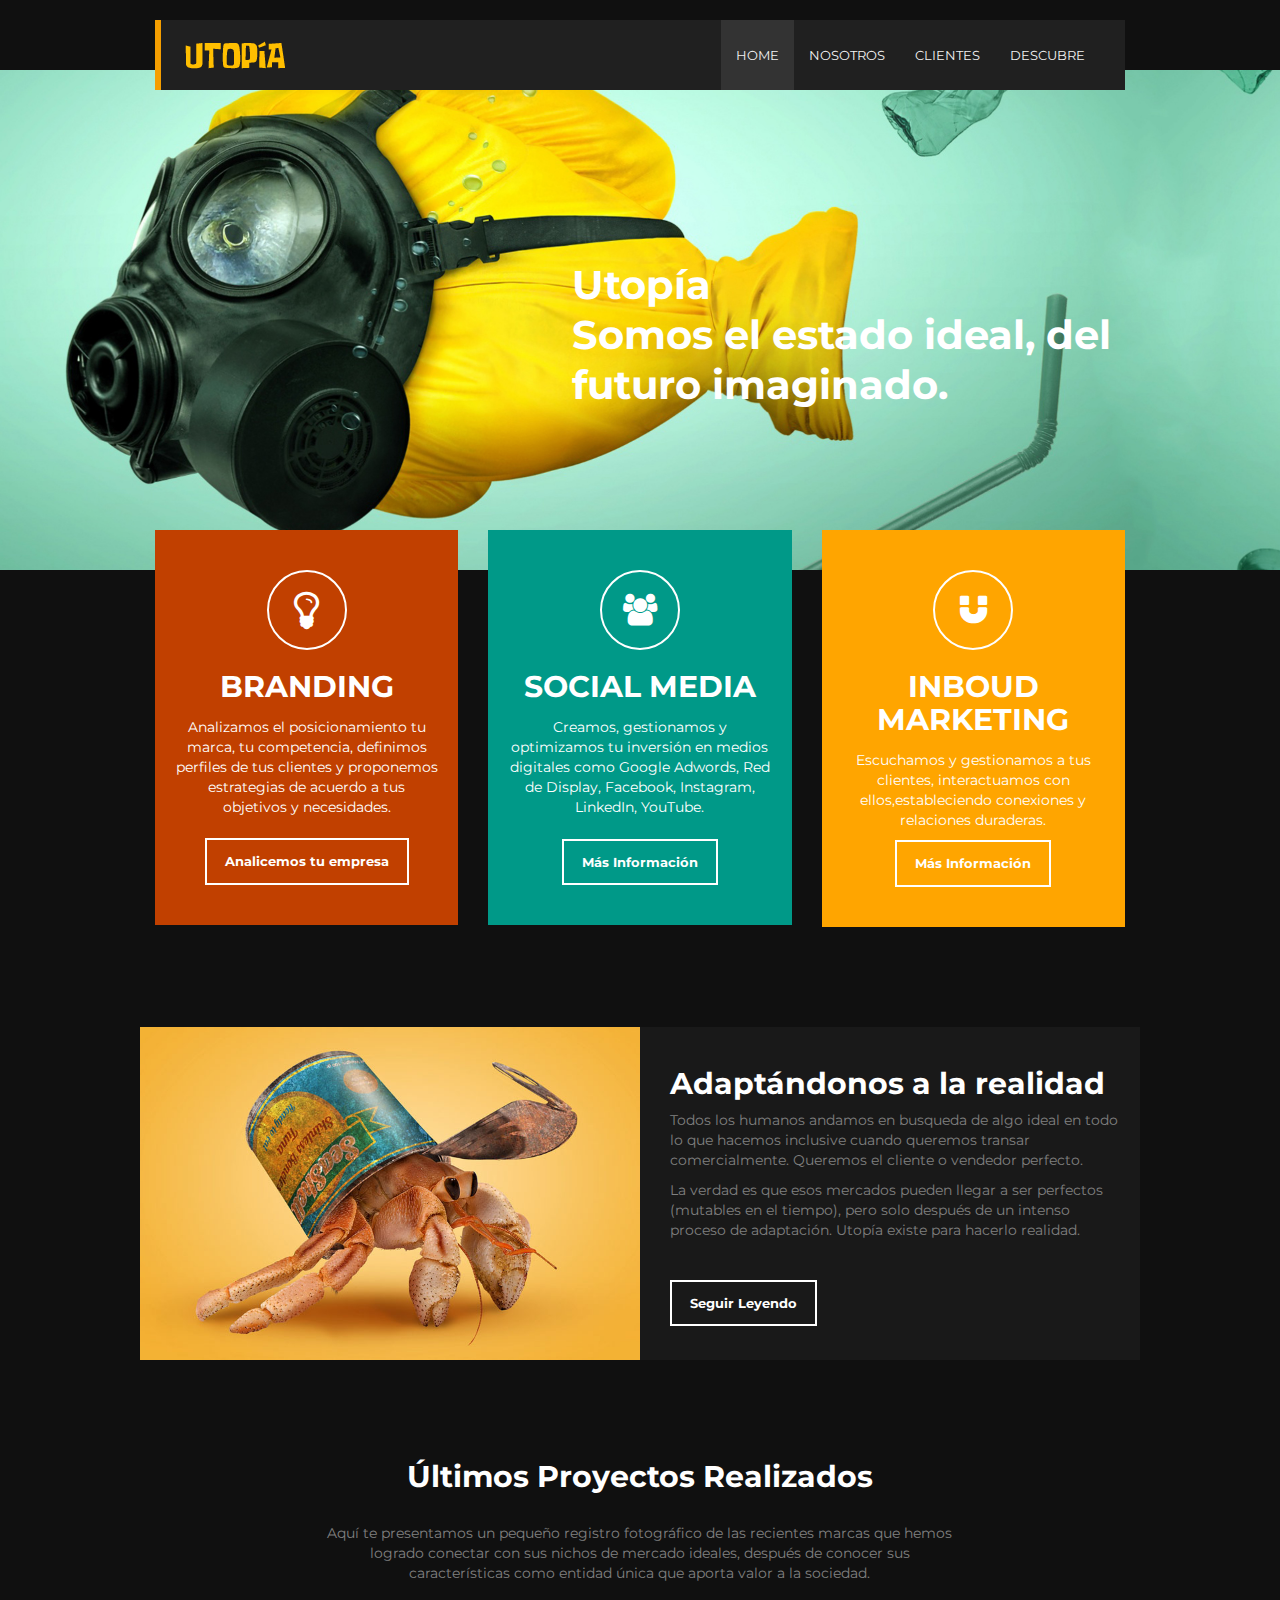
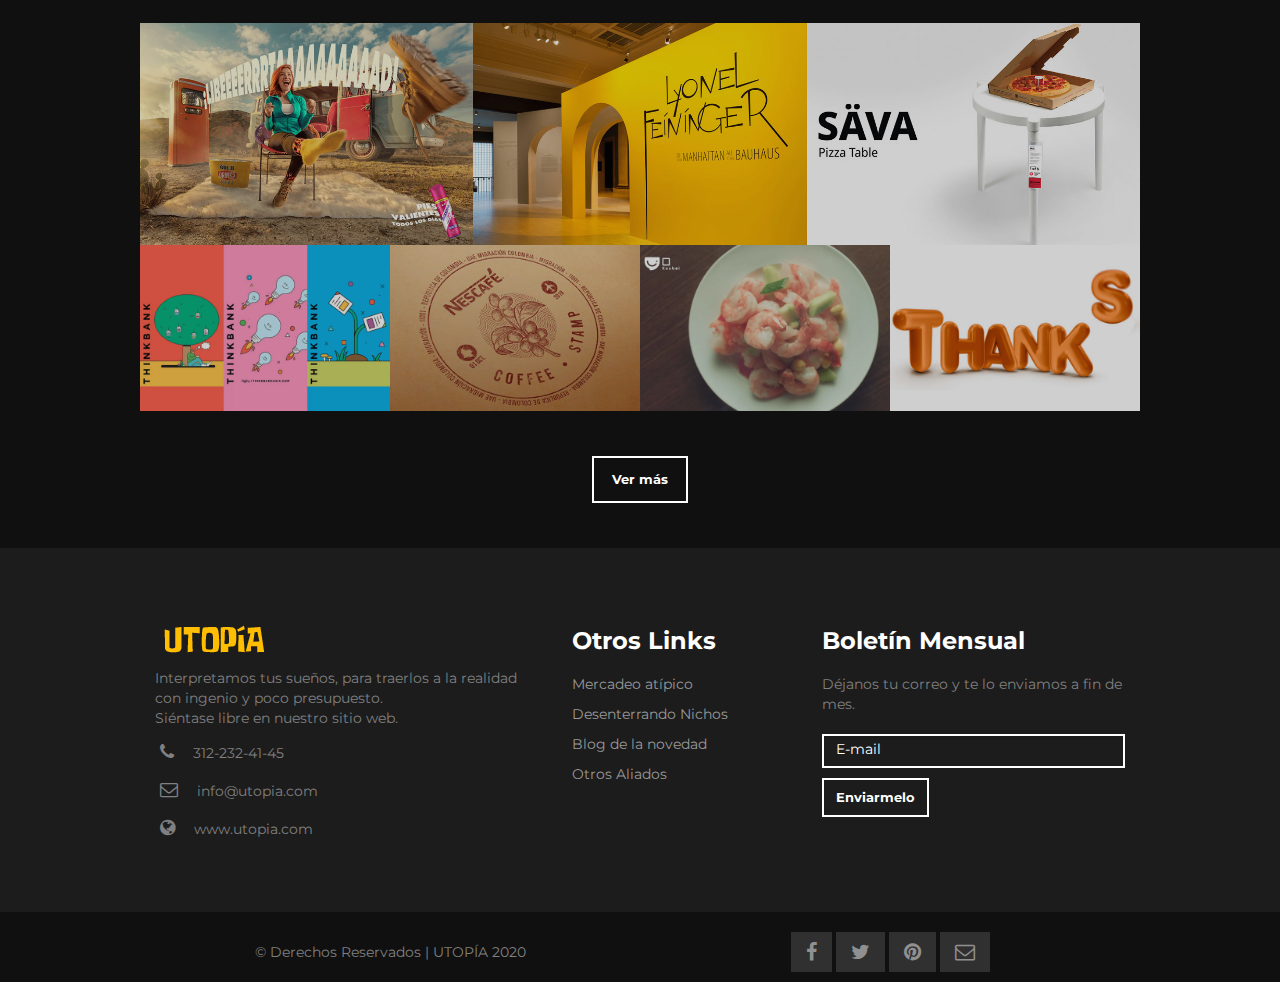
==== index.html @ d304d941 "avances js" ====
<!DOCTYPE html>
<html lang="en">

<head>
    <title>Utopía - Home</title>
    <meta charset="utf-8">
    <meta http-equiv="X-UA-Compatible" content="IE=Edge">
    <meta name="viewport" content="width=device-width, initial-scale=1">
    <link rel="icon" type="image/vnd.microsoft.icon" href="images/icon.ico">

    <!-- archivos enlazados de css -->
    <link rel="stylesheet" href="css/bootstrap.min.css">
    <link rel="stylesheet" href="css/font-awesome.min.css">
    <link rel="stylesheet" href="css/lightbox.css">
    <link rel="stylesheet" href="css/tema/default/default.css">
    <link rel="stylesheet" href="css/estilos.css">

    <!-- google fonts en la web -->
    <link href='http://fonts.googleapis.com/css?family=Montserrat:400,700' rel='stylesheet' type='text/css'>
</head>

<body>

    <!-- menu navegacion -->
    <div class="container">
        <div class="navbar navbar-default navbar-static-top" role="navigation">
            <div class="navbar-header">
                <button class="navbar-toggle" data-toggle="collapse" data-target=".navbar-collapse">
                    <span class="icon icon-bar"></span>
                    <span class="icon icon-bar"></span>
                    <span class="icon icon-bar"></span>
			    </button>
                <a href="index.html" class="navbar-brand"><img src="images/logo.png" class="img-responsive" alt="logo"></a>
            </div>
            <div class="collapse navbar-collapse">
                <ul class="nav navbar-nav navbar-right">
                    <li><a href="index.html" class="active">HOME</a></li>
                    <li><a href="Nosotros.html">NOSOTROS</a></li>
                    <li><a href="Clientes.html">CLIENTES</a></li>
                    <li><a href="Descubre.html">DESCUBRE</a></li>
                </ul>
            </div>
        </div>
    </div>

    <!-- home Bienvenido -->
    <div id="home">
        <div class="container">
            <div class="row">
                <div class="col-md-5 col-sm-3"></div>
                <div class="col-md-7 col-sm-9">
                    <h3>Utopía</h3>
                    <h1>Somos el estado ideal, del</h1>
                    <h1>futuro imaginado.</h1>
                </div>
            </div>
        </div>
    </div>

    <!-- Sección Oferta -->
    <div class="divider">
        <div class="container">
            <div class="row">
                <div class="col-md-4 col-sm-6">
                    <div class="divider-wrapper divider-one">
                        <i class="fa fa-lightbulb-o" style="font-size: 44px;"></i>
                        <h2>BRANDING</h2>
                        <p>Analizamos el posicionamiento tu marca, tu competencia, definimos perfiles de tus clientes y proponemos estrategias de acuerdo a tus objetivos y necesidades.</p>
                        <a href="DiagosticoEmpresa.html" class="btn btn-default" style="margin-top: 0.85em;">Analicemos tu empresa</a>
                    </div>
                </div>
                <!--Cuestionario y API en Descubre-->
                <div class="col-md-4 col-sm-6">
                    <div class="divider-wrapper divider-two">
                        <i class="fa fa-users"></i>
                        <h2>SOCIAL MEDIA</h2>
                        <p>Creamos, gestionamos y optimizamos tu inversión en medios digitales como Google Adwords, Red de Display, Facebook, Instagram, LinkedIn, YouTube.</p>
                        <a href="Clientes.html" class="btn btn-default" style="margin-top: 0.9em;">Más Información</a>
                    </div>
                </div>
                <div class="col-md-4 col-sm-12">
                    <div class="divider-wrapper divider-three">
                        <i class="fa fa-magnet"></i>
                        <h2>INBOUD MARKETING</h2>
                        <p>Escuchamos y gestionamos a tus clientes, interactuamos con ellos,estableciendo conexiones y relaciones duraderas.</p>
                        <a href="Clientes.html" class="btn btn-default">Más Información</a>
                    </div>
                </div>
            </div>
        </div>
    </div>

    <!-- seccion nosotros -->
    <div id="nosotros">
        <div class="container">
            <div class="row">
                <div class="col-md-6 col-sm-12">
                    <img src="images/nosotros-img.jpg" class="img-responsive" alt="nosotros img">
                </div>
                <div class="col-md-6 col-sm-12 nosotros-des">
                    <h2>Adaptándonos a la realidad</h2>
                    <p>Todos los humanos andamos en busqueda de algo ideal en todo lo que hacemos inclusive cuando queremos transar comercialmente. Queremos el cliente o vendedor perfecto. </p>
                    <p>La verdad es que esos mercados pueden llegar a ser perfectos (mutables en el tiempo), pero solo después de un intenso proceso de adaptación. Utopía existe para hacerlo realidad.</p>
                    <a href="Nosotros.html" class="btn btn-default">Seguir Leyendo</a>
                </div>
            </div>
        </div>
    </div>

    <!-- seccion portafolio -->
    <div id="portafolio">
        <div class="container">
            <div class="row">
                <div class="col-md-offset-2 col-md-8 col-sm-12">
                    <h2>Últimos Proyectos Realizados</h2>
                    <p>Aquí te presentamos un pequeño registro fotográfico de las recientes marcas que hemos logrado conectar con sus nichos de mercado ideales, después de conocer sus características como entidad única que aporta valor a la sociedad.
                    </p>
                </div>
            </div>

            <div class="row mt30">
                <div class="col-md-4 col-sm-4 col-xs-6">
                    <a href="images/portafolio-img1.jpg" data-lightbox-galeria="portafolio-galeria"><img src="images/portafolio-img1.jpg" alt="portafolio img"></a>
                </div>
                <div class="col-md-4 col-sm-4 col-xs-6">
                    <a href="images/portafolio-img2.jpg" data-lightbox-galeria="portafolio-galeria"><img src="images/portafolio-img2.jpg" alt="portafolio img"></a>
                </div>
                <div class="col-md-4 col-sm-4 col-xs-6">
                    <a href="images/portafolio-img3.jpg" data-lightbox-galeria="portafolio-galeria"><img src="images/portafolio-img3.jpg" alt="portafolio img"></a>
                </div>
                <div class="col-md-3 col-sm-6 col-xs-6">
                    <a href="images/portafolio-img4.jpg" data-lightbox-galeria="portafolio-galeria"><img src="images/portafolio-img4.jpg" alt="portafolio img"></a>
                </div>
                <div class="col-md-3 col-sm-6 col-xs-6">
                    <a href="images/portafolio-img5.jpg" data-lightbox-galeria="portafolio-galeria"><img src="images/portafolio-img5.jpg" alt="portafolio img"></a>
                </div>
                <div class="col-md-3 col-sm-6 col-xs-6">
                    <a href="images/portafolio-img6.jpg" data-lightbox-galeria="portafolio-galeria"><img src="images/portafolio-img6.jpg" alt="portafolio img"></a>
                </div>
                <div class="col-md-3 col-sm-6 col-xs-12">
                    <a href="images/portafolio-img7.jpg" data-lightbox-galeria="portafolio-galeria"><img src="images/portafolio-img7.jpg" alt="portafolio img"></a>
                </div>
            </div>
        </div>
    </div>
    <div class="row text-center">
        <div class="col-md-12 col-sm-12">
            <a href="Clientes.html" class="btn btn-default">Ver más</a>
        </div>
    </div>



    <!-- footer-->
    <footer>
        <div class="container">
            <div class="row">

                <div class="col-md-5 col-sm-4">
                    <img src="images/logo.png" class="img-responsive" alt="logo">
                    <p>Interpretamos tus sueños, para traerlos a la realidad con ingenio y poco presupuesto.<br> Siéntase libre en nuestro sitio web.</p>
                    <p><i class="fa fa-phone"></i> 312-232-41-45</p>
                    <p><i class="fa fa-envelope-o"></i> info@utopia.com</p>
                    <p><i class="fa fa-globe"></i> www.utopia.com</p>
                </div>

                <div class="col-md-3 col-sm-4">
                    <h3>Otros Links</h3>
                    <p><a href="#">Mercadeo atípico</a></p>
                    <p><a href="#">Desenterrando Nichos</a></p>
                    <p><a href="#">Blog de la novedad</a></p>
                    <p><a href="#">Otros Aliados</a></p>
                </div>

                <div class="col-md-4 col-sm-4 newsletter">
                    <h3>Boletín Mensual</h3>
                    <p>Déjanos tu correo y te lo enviamos a fin de mes.</p>
                    <div class="input-group">
                        <form action="#" method="post">
                            <input name="email" type="email" placeholder="E-mail" class="form-control" autorequired>
                            <button type="submit" name="submit" class="btn email">Enviarmelo</button>
                        </form>
                    </div>
                </div>

            </div>
        </div>
    </footer>

    <!-- seccion copyright -->
    <div class="copyright">
        <div class="container">
            <div class="row">
                <div class="col-md-6 col-sm-6 text-center">
                    <p>© Derechos Reservados | UTOPÍA 2020</p>
                </div>
                <div class="col-md-6 col-sm-6 text-center">
                    <ul class="social-icons">
                        <li>
                            <a href="#" class="fa fa-facebook"></a>
                        </li>
                        <li>
                            <a href="#" class="fa fa-twitter"></a>
                        </li>
                        <li>
                            <a href="#" class="fa fa-pinterest"></a>
                        </li>
                        <li>
                            <a href="#" class="fa fa-envelope-o"></a>
                        </li>
                    </ul>
                </div>
            </div>
        </div>
    </div>



    <!-- enlaces a scripts -->
    <script src="js/jquery.js"></script>
    <script src="js/bootstrap.min.js"></script>
    <script src="js/lightbox.min.js"></script>
    <script src="js/custom.js"></script>

</body>

</html>
---- css/tema/default/default.css ----
.lightbox-theme-default.lightbox-overlay {
    background: #666;
    background: rgba(0, 0, 0, 0.6);
}

.lightbox-theme-default .lightbox-content.lightbox-loading {
    background: url(loading.gif) no-repeat 50% 50%;
}

.lightbox-theme-default .lightbox-nav {
    top: 10%;
    width: 8%;
    height: 80%;
    text-indent: -9999px;
    background-repeat: no-repeat;
    background-position: 50% 50%;
    opacity: 0.5;
}

.lightbox-theme-default .lightbox-nav:hover {
    opacity: 1;
    background-color: rgba(0, 0, 0, 0.5);
}

.lightbox-theme-default .lightbox-prev {
    background-image: url(prev.png);
    border-radius: 0 3px 3px 0;
}

.lightbox-theme-default .lightbox-next {
    background-image: url(next.png);
    border-radius: 3px 0 0 3px;
}

.lightbox-theme-default .lightbox-close {
    display: block;
    background: url(close.png) no-repeat;
    width: 48px;
    height: 48px;
    text-indent: -9999px;
    padding: 5px;
    opacity: 0.5;
}

.lightbox-theme-default .lightbox-close:hover {
    opacity: 1;
}

.lightbox-theme-default .lightbox-title-wrap {
    bottom: -7%;
}

.lightbox-theme-default .lightbox-title {
    font: 14px/20px 'Helvetica Neue', Helvetica, Arial, sans-serif;
    font-style: normal;
    font-weight: normal;
    background: #000;
    color: #fff;
    padding: 7px 15px;
    border-radius: 30px;
}

.lightbox-theme-default .lightbox-image img {
    background: #fff;
    -webkit-box-shadow: 0px 1px 1px rgba(0, 0, 0, 0.4);
    box-shadow: 0px 1px 1px rgba(0, 0, 0, 0.4);
}

.lightbox-theme-default .lightbox-ajax,
.lightbox-theme-default .lightbox-inline {
    background: #fff;
    padding: 40px;
    -webkit-box-shadow: 0px 1px 1px rgba(0, 0, 0, 0.4);
    box-shadow: 0px 1px 1px rgba(0, 0, 0, 0.4);
}

@media (-webkit-min-device-pixel-ratio: 1.3),
(-o-min-device-pixel-ratio: 2.6/2),
(min--moz-device-pixel-ratio: 1.3),
(min-device-pixel-ratio: 1.3),
(min-resolution: 1.3dppx) {
    .lightbox-theme-default .lightbox-content.lightbox-loading {
        background-image: url(loading@2x.gif);
        -webkit-background-size: 32px 32px;
        background-size: 32px 32px;
    }
    .lightbox-theme-default .lightbox-prev {
        background-image: url(prev@2x.png);
        -webkit-background-size: 48px 48px;
        background-size: 48px 48px;
    }
    .lightbox-theme-default .lightbox-next {
        background-image: url(next@2x.png);
        -webkit-background-size: 48px 48px;
        background-size: 48px 48px;
    }
    .lightbox-theme-default .lightbox-close {
        background-image: url(close@2x.png);
        -webkit-background-size: 16px 16px;
        background-size: 16px 16px;
    }
}
---- css/estilos.css ----
/* estilos genericos */

body {
    background: #101010;
    color: #808080;
    font-family: 'Montserrat', sans-serif;
    font-weight: 400;
}

h1,
h2,
h3,
h4 {
    color: #fff;
    font-weight: bold;
}

h1,
h2 {
    font-size: 30px;
}

img {
    max-width: 100%;
    height: auto;
}


/* jQuery para los contenedores */

@media (min-width: 768px) {
    .container {
        width: 700px;
    }
}

@media (min-width: 992px) {
    .container {
        width: 900px;
    }
}

@media (min-width: 1200px) {
    .container {
        width: 1000px;
    }
}

.mt20 {
    margin-top: 20px;
}

.mt30 {
    margin-top: 30px;
}


/* jQuery 960 */

@media ( max-width: 980px) {
    .divider .divider-wrapper {
        margin-bottom: 20px;
    }
    #nosotros .nosotros-des {
        padding-bottom: 40px;
    }
    #equipo .equipo-wrapper {
        margin-bottom: 40px;
    }
    #contacto h3 {
        padding-top: 20px;
    }
    #contacto .btn {
        margin-bottom: 20px;
    }
    footer h3 {
        padding-top: 30px;
    }
}

@media ( max-width: 600px) {
    #home {
        background-size: 235% !important;
        background-position-x: -27px !important;
        background-position-y: -161px !important;
        padding-top: 235px !important;
    }
    #home h3 {
        font-size: 3em !important;
        margin: 2em 0 -1em 0 !important;
    }
    #home h1 {
        font-size: 2em !important;
        margin: 2em 0 -2em 0 !important;
    }
    #nosotros-header {
        background-size: 219% !important;
    }
    #portafolio-header {
        background-size: 240% !important;
    }
    #tiendita-header {
        background-size: 200% !important;
    }
    #contacto-header {
        background-size: 172% !important;
        background-position-x: -165px !important;
        background-position-y: -90px !important;
    }
    .navbar-default {
        padding-right: 0px !important;
    }
}


/* botones */

.btn {
    background: transparent;
    border: 2px solid #fff;
    border-radius: 0px;
    box-shadow: none;
    color: #fff;
    padding: 12px 18px;
    font-size: 13px;
    font-weight: bold;
    transition: all 0.4s ease-in;
}

.btn:hover {
    background: #009988;
    border-color: transparent;
}

.email {
    margin-top: 10px;
    padding: 8px 12px;
}


/* menu navegacion */

.navbar-default {
    background: #202020;
    border: none;
    border-left: 6px solid #f59e00;
    padding-right: 40px;
    margin: 0 !important;
    position: relative;
    top: 20px;
}

.navbar-default .navbar-brand {
    font-size: 40px;
    line-height: 40px;
    padding-top: 4px;
}

.navbar-default .navbar-nav li a {
    color: #f2f2f2;
    font-size: 13px;
    font-weight: 400;
    line-height: 40px;
    transition: all 0.4s ease-in;
}

.navbar-default .navbar-nav>li>a:hover,
.navbar-default .navbar-nav>li>a:focus {
    color: #ffa500;
}

.navbar-default .navbar-nav>.active>a,
.navbar-default .navbar-nav>.active>a:hover,
.navbar-default .navbar-nav>.active>a:focus {
    color: #ffa500;
    background-color: transparent;
}

.navbar-default .navbar-toggle {
    background: #d54ab6;
    border-radius: 0px;
    border: none;
    margin-top: 20px;
    margin-bottom: 30px;
}

.navbar-default .navbar-toggle .icon-bar {
    background: #fff;
    border-color: transparent;
}

.navbar-default .navbar-toggle:hover,
.navbar-default .navbar-toggle:focus {
    background-color: transparent
}

.active {
    background: #333;
}


/* seccion home bienvenido */

#home {
    background: url('../images/home-bg.jpg') no-repeat;
    background-size: cover;
    background-position: center;
    min-height: 500px;
    padding-top: 180px;
    padding-bottom: 100px;
}

#home h1,
#home h3 {
    line-height: 30px;
    font-size: 40px;
}


/* seccion divider */

.divider {
    color: #fff;
    text-align: center;
}

.divider .fa {
    border: 2px solid #fff;
    border-radius: 50%;
    font-size: 32px;
    width: 80px;
    height: 80px;
    line-height: 76px;
    text-transform: capitalize;
}

.divider h2 {
    padding-bottom: 4px;
}

.divider .divider-wrapper {
    padding: 40px 20px 40px 20px;
    position: relative;
    bottom: 40px;
    transition: all 0.4s ease-in;
}

.divider .divider-wrapper:hover {
    bottom: 60px;
    cursor: pointer;
}

.divider .divider-one {
    background: #c14000;
}

.divider .divider-two {
    background: #009988;
}

.divider .divider-three {
    background: #ffa500;
}


/* nosotros section */

#nosotros-header {
    background: url('../images/nosotros-header.jpg') no-repeat;
    background-size: cover;
    background-position: center;
    min-height: 500px;
    padding-top: 160px;
}

#nosotros {
    padding-top: 60px;
}

#nosotros .container {
    background: #191919;
}

#nosotros .col-md-6 {
    padding: 0;
    margin: 0;
}

#nosotros .nosotros-des {
    padding-top: 20px;
    padding-left: 30px;
    padding-right: 20px;
}

#nosotros .btn {
    margin-top: 30px;
}


/* seccion equipo */

#equipo {
    padding-top: 60px;
    padding-bottom: 80px;
}

#equipo h2 {
    padding-bottom: 30px;
    text-align: center;
}

#equipo h3 {
    padding-bottom: 10px;
}

#equipo .equipo-wrapper {
    border: 2px solid #303030;
    padding: 20px;
}

#equipo h4 {
    color: #d54ab6;
}

#equipo img {
    opacity: 0.8;
}

#equipo hr {
    border-color: #303030;
    margin-top: 80px;
    margin-bottom: 80px;
}

#equipo strong {
    display: inline-block;
    padding-top: 12px;
    padding-bottom: 10px;
}

#equipo .progress {
    border-radius: 0px;
    height: 4px;
}


/* seccion portafolio */

#portafolio-header {
    background: url('../images/portafolio-header.jpg') no-repeat;
    background-size: cover;
    background-position: center;
    min-height: 500px;
    padding-top: 160px;
}

#portafolio {
    text-align: center;
    padding-top: 80px;
    padding-bottom: 45px;
}

#portafolio h2 {
    padding-bottom: 20px;
}

#portafolio .col-md-4,
#portafolio .col-md-3 {
    padding: 0;
    margin: 0;
}

#portafolio img {
    width: 100%;
    transition: all 0.4s ease-in;
    opacity: 0.8;
}

#portafolio img:hover {
    opacity: 1;
}

#portafolio .btn {
    margin-top: 30px;
}


/* seccion contacto */

#contacto-header {
    background: url('../images/contacto-header.jpg') no-repeat;
    background-size: cover;
    background-position: center;
    min-height: 500px;
    padding-top: 160px;
}

#contacto {
    padding-top: 60px;
    padding-bottom: 60px;
}

#contacto h2 {
    text-align: center;
    padding-bottom: 30px;
}

#contacto .form-control {
    background: #202020;
    border: none;
    border-radius: 0px;
    box-shadow: none;
    margin-bottom: 20px;
    transition: all 0.4s ease-in;
    color: #fff;
}

#contacto .form-control:focus {
    background: #404040;
}

#contacto input {
    height: 53px;
    position: relative;
    top: -4px;
    margin-right: 2px;
}

.inputsForm {
    margin-top: -1.5em;
    margin-bottom: 5em;
}

.column_3 .inputsForm {
    margin-bottom: 1em;
}

.column_2 {
    padding-top: 1.5em;
}

.form-control::-moz-placeholder {
    color: #fff;
    opacity: 1;
}

.form-control:-ms-input-placeholder {
    color: #fff;
}

.form-control::-webkit-input-placeholder {
    color: #fff;
}

#map-canvas {
    border: none;
    width: 100%;
    height: 300px;
}


/* footer */

footer {
    background: #1c1c1c;
    padding-top: 60px;
    padding-bottom: 60px;
    margin-top: 45px;
}

footer .fa {
    font-size: 18px;
    margin-right: 10px;
    padding: 5px;
}

footer h3 {
    padding-bottom: 10px;
}

footer .newsletter p {
    padding-bottom: 10px;
}

footer .form-control {
    background: transparent;
    border: 2px solid #fff;
    border-radius: 0px;
    padding-bottom: 10px;
}

footer .form-control:focus,
footer .form-control:hover {
    color: #fff;
    background: #806040;
    border-color: transparent;
}

footer .input-group-addon {
    background: #fff;
}

footer a,
footer a:visited {
    font-size: 14px;
    color: #999;
}

footer a:hover {
    color: #fff;
    text-decoration: none;
}


/* seccion copyright */

.copyright {
    margin: 10px 0px;
}

.copyright p {
    padding-top: 20px;
}

.social-icons {
    padding: 0px;
    margin: 0px;
}

.social-icons li {
    display: inline-block;
    list-style: none;
    background: #303030;
    margin: 10px 0px 0px 0px;
}

.social-icons li a {
    color: #909090;
    text-decoration: none;
    font-size: 20px;
    padding: 10px 15px;
    text-align: center;
    transition: all 0.4s ease-in;
}

.social-icons li a:hover {
    background: #d54ab6;
    color: #fff;
}


/* seccion Diagnóstico Empresa */

#diagnosticoEmpresa-header {
    background: url('../images/DiagnosticoEmpresa.jpg') no-repeat;
    background-size: cover;
    background-position: center;
    min-height: 500px;
    padding-top: 160px;
}

#tiendita-header {
    background: url('../images/tiendita-Header.jpg') no-repeat;
    background-size: cover;
    background-position: center;
    min-height: 500px;
    padding-top: 160px;
}


/*--------------------------------------------------------------
# Portfolio
--------------------------------------------------------------*/

.portfolio #portfolio-flters {
    padding: 0;
    margin: 0 auto 25px auto;
    list-style: none;
    text-align: center;
    border-radius: 50px;
}

.portfolio #portfolio-flters li {
    cursor: pointer;
    display: inline-block;
    padding: 8px 16px 10px 16px;
    font-size: 14px;
    font-weight: 500;
    line-height: 1;
    color: #444444;
    margin: 0 3px 10px 3px;
    transition: all ease-in-out 0.3s;
    background: #f4f4f4;
    border-radius: 50px;
}

.portfolio #portfolio-flters li:hover,
.portfolio #portfolio-flters li.filter-active {
    color: #fff;
    background: #009961;
}

.portfolio #portfolio-flters li:last-child {
    margin-right: 0;
}

.portfolio .portfolio-item {
    margin-bottom: 30px;
    overflow: hidden;
}

.portfolio .portfolio-item img {
    position: relative;
    top: 0;
    transition: all 0.6s cubic-bezier(0.645, 0.045, 0.355, 1);
}

.portfolio .portfolio-item .portfolio-info {
    opacity: 0;
    position: absolute;
    left: 15px;
    right: 15px;
    bottom: -50px;
    z-index: 3;
    transition: all ease-in-out 0.3s;
    background: #f5be01;
    padding: 15px 20px;
}

.portfolio .portfolio-item .portfolio-info h4 {
    font-size: 18px;
    color: #fff;
    font-weight: 600;
}

.portfolio .portfolio-item .portfolio-info p {
    color: #fff;
    font-size: 14px;
    margin-bottom: 0;
}

.portfolio .portfolio-item .portfolio-info .preview-link,
.portfolio .portfolio-item .portfolio-info .details-link {
    position: absolute;
    right: 50px;
    font-size: 24px;
    top: calc(50% - 18px);
    color: white;
    transition: ease-in-out 0.3s;
}

.portfolio .portfolio-item .portfolio-info .preview-link:hover,
.portfolio .portfolio-item .portfolio-info .details-link:hover {
    color: #d54ab6;
}

.portfolio .portfolio-item .portfolio-info .details-link {
    right: 15px;
}

.portfolio .portfolio-item:hover img {
    top: -30px;
}

.portfolio .portfolio-item:hover .portfolio-info {
    opacity: 1;
    bottom: 0;
}
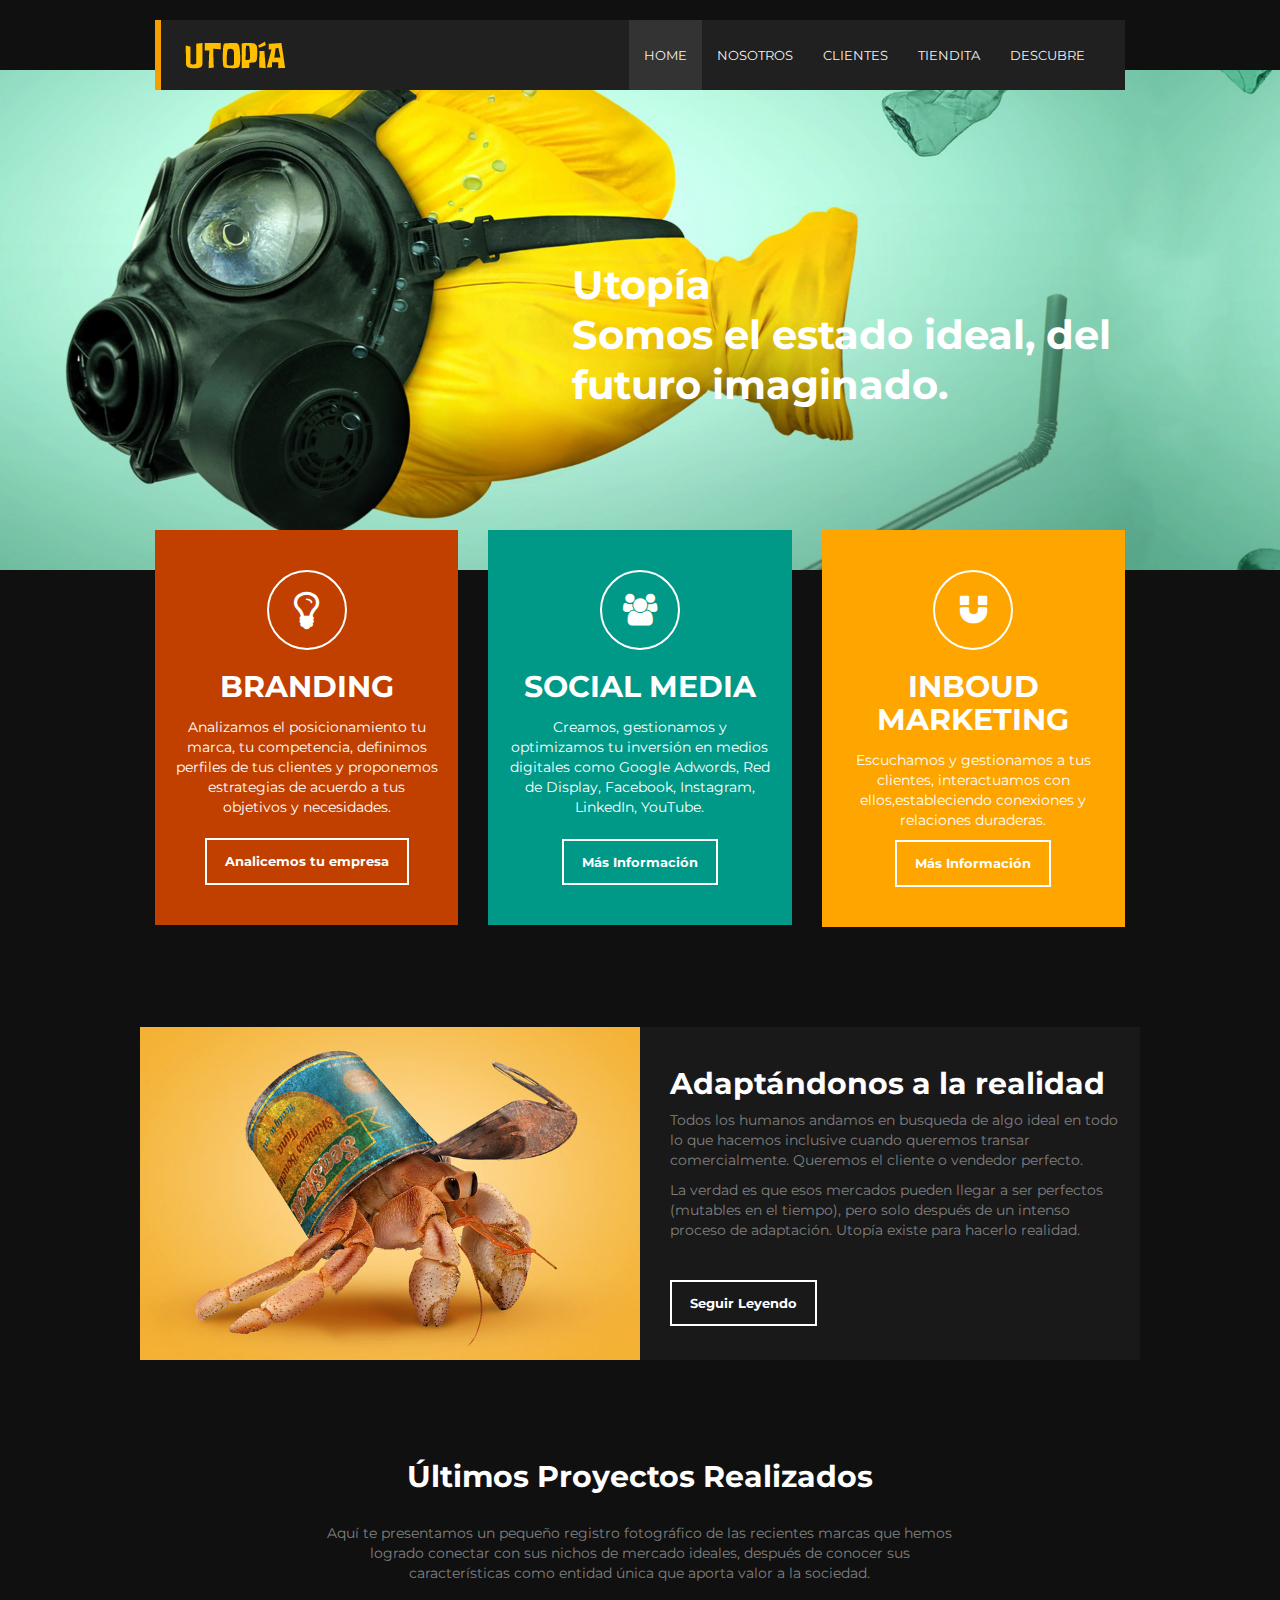
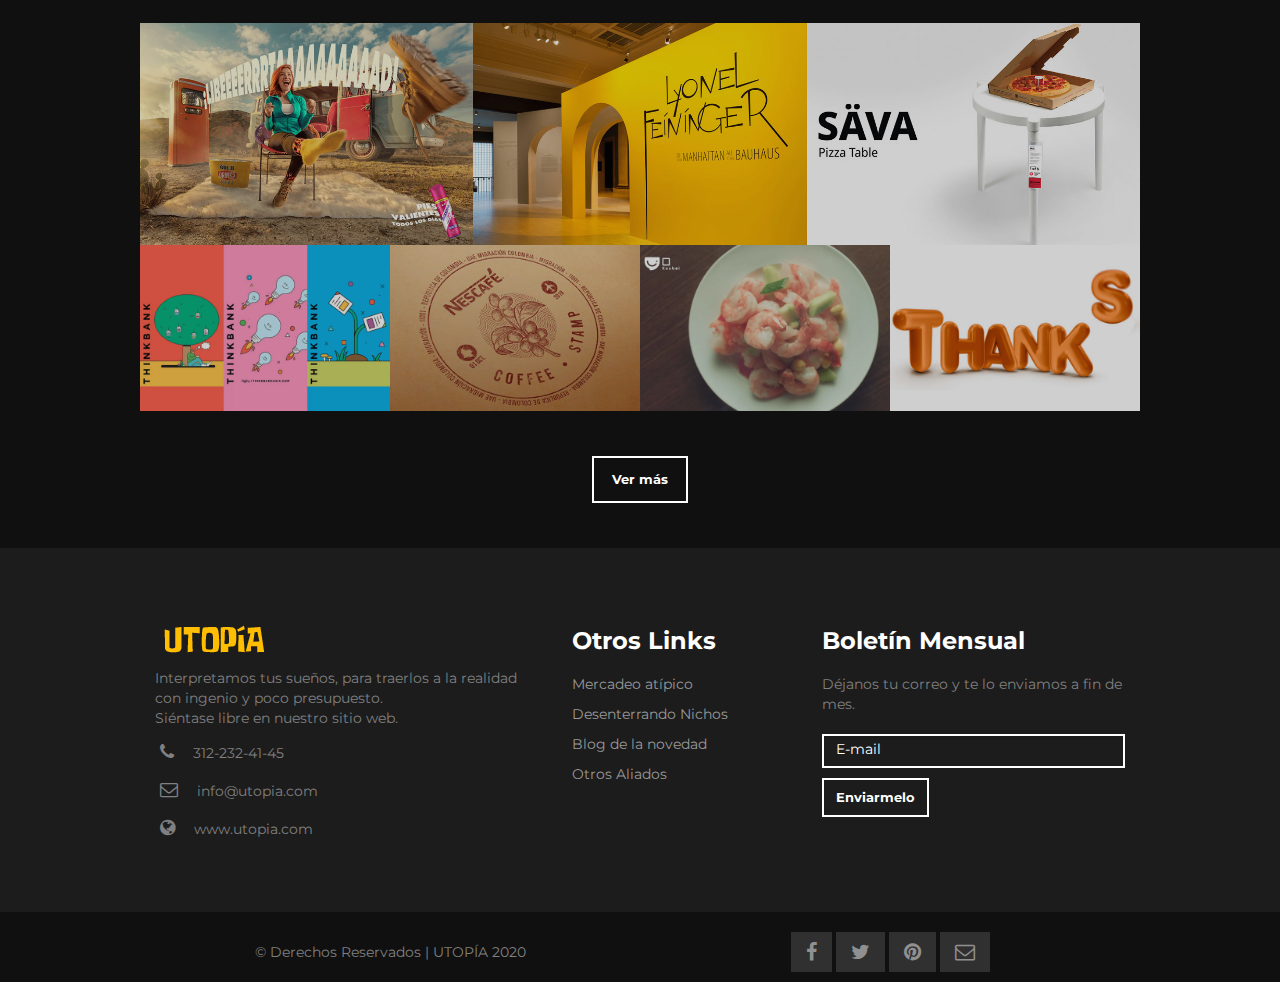
==== commit fbb724f8: "Merge branch 'master' of https://github.com/Juanoarango/proyectoUtopia" ====
--- a/index.html
+++ b/index.html
@@ -37,6 +37,7 @@
                     <li><a href="index.html" class="active">HOME</a></li>
                     <li><a href="Nosotros.html">NOSOTROS</a></li>
                     <li><a href="Clientes.html">CLIENTES</a></li>
+                    <li><a href="Tiendita.html">TIENDITA</a></li>
                     <li><a href="Descubre.html">DESCUBRE</a></li>
                 </ul>
             </div>
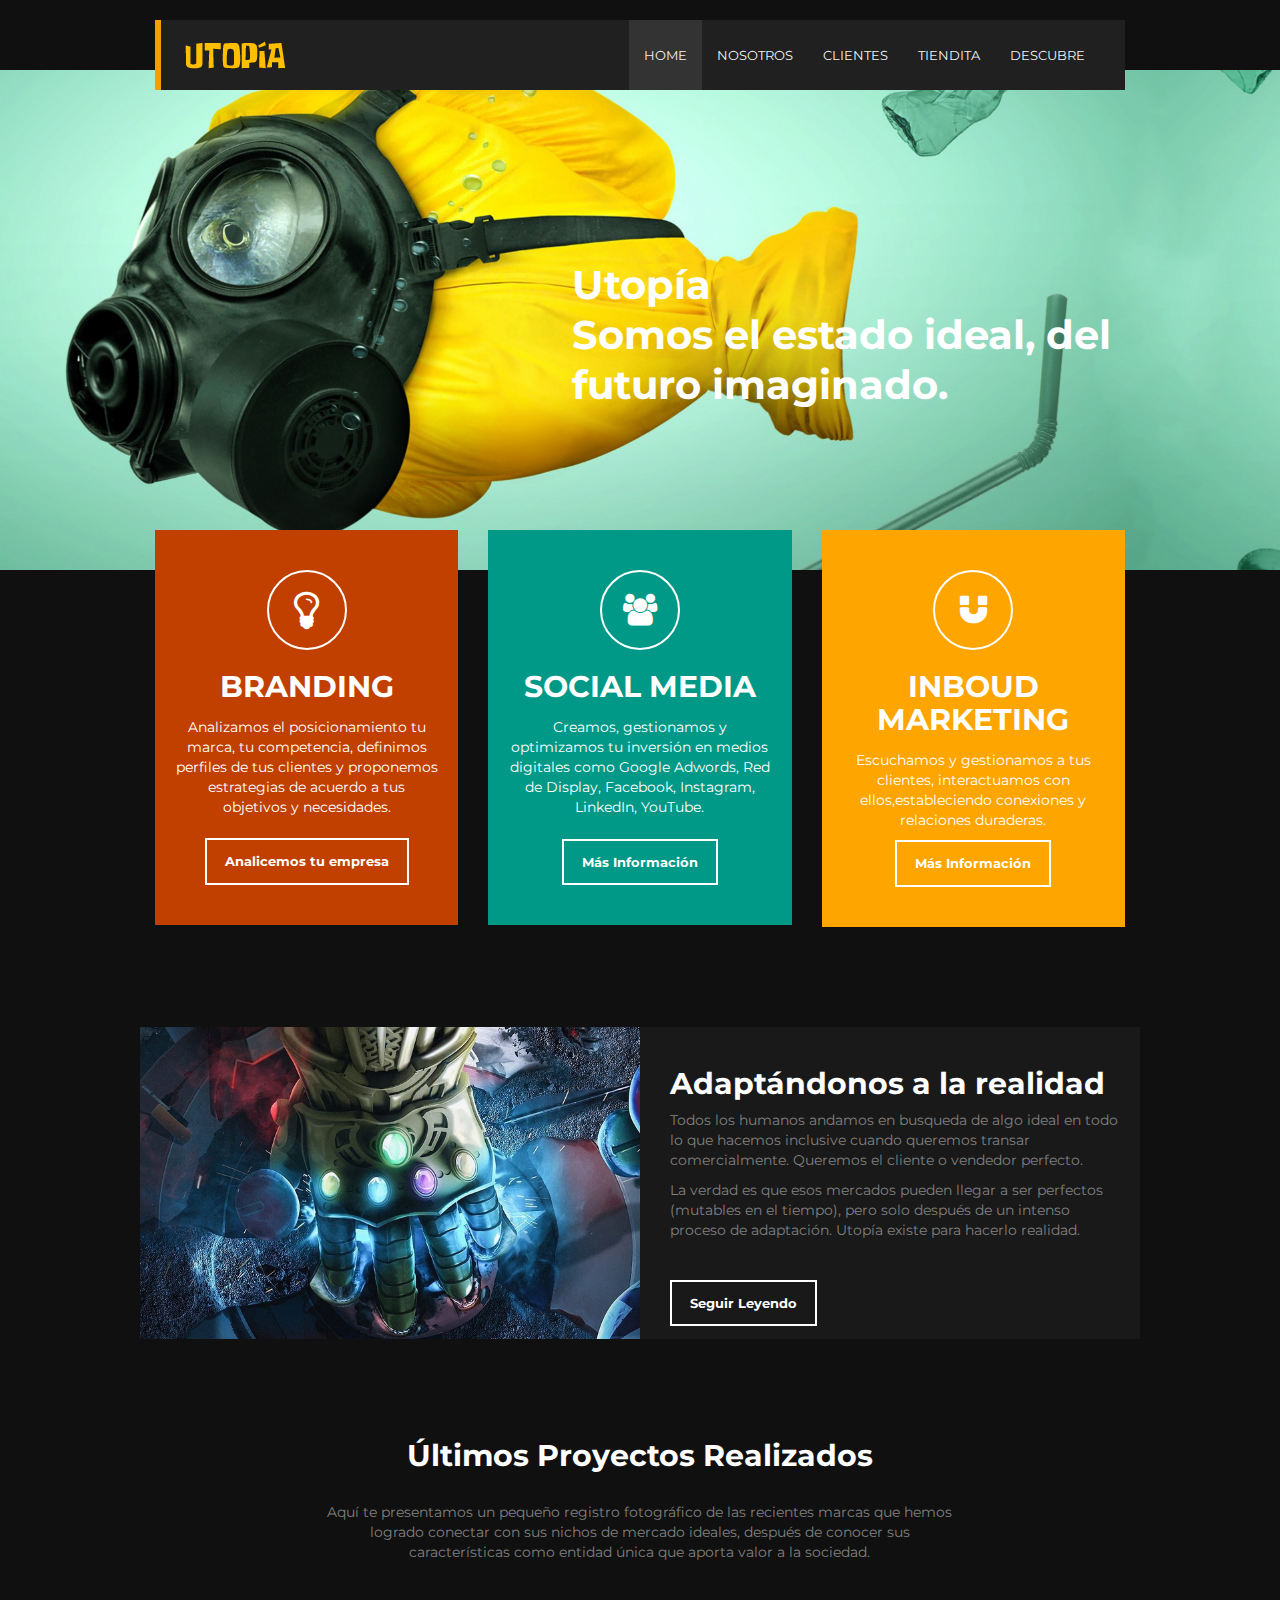
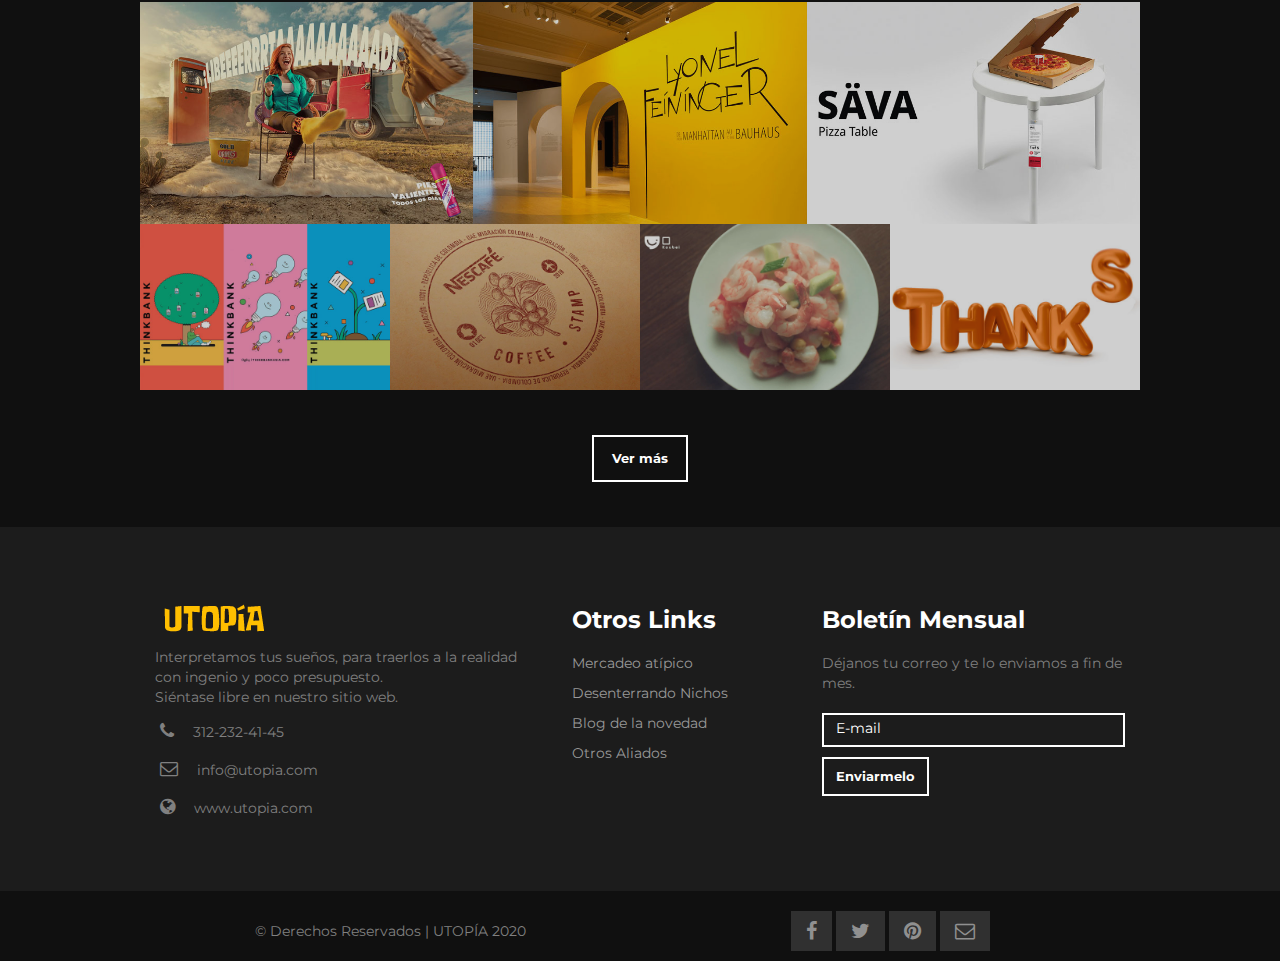
==== commit 6a490a70: "Cambio de la imagen sección nosotros" ====
--- a/index.html
+++ b/index.html
@@ -35,10 +35,10 @@
             <div class="collapse navbar-collapse">
                 <ul class="nav navbar-nav navbar-right">
                     <li><a href="index.html" class="active">HOME</a></li>
-                    <li><a href="Nosotros.html">NOSOTROS</a></li>
-                    <li><a href="Clientes.html">CLIENTES</a></li>
-                    <li><a href="Tiendita.html">TIENDITA</a></li>
-                    <li><a href="Descubre.html">DESCUBRE</a></li>
+                    <li><a href="nosotros.html">NOSOTROS</a></li>
+                    <li><a href="clientes.html">CLIENTES</a></li>
+                    <li><a href="tiendita.html">TIENDITA</a></li>
+                    <li><a href="descubre.html">DESCUBRE</a></li>
                 </ul>
             </div>
         </div>
@@ -70,13 +70,12 @@
                         <a href="DiagosticoEmpresa.html" class="btn btn-default" style="margin-top: 0.85em;">Analicemos tu empresa</a>
                     </div>
                 </div>
-                <!--Cuestionario y API en Descubre-->
                 <div class="col-md-4 col-sm-6">
                     <div class="divider-wrapper divider-two">
                         <i class="fa fa-users"></i>
                         <h2>SOCIAL MEDIA</h2>
                         <p>Creamos, gestionamos y optimizamos tu inversión en medios digitales como Google Adwords, Red de Display, Facebook, Instagram, LinkedIn, YouTube.</p>
-                        <a href="Clientes.html" class="btn btn-default" style="margin-top: 0.9em;">Más Información</a>
+                        <a href="clientes.html" class="btn btn-default" style="margin-top: 0.9em;">Más Información</a>
                     </div>
                 </div>
                 <div class="col-md-4 col-sm-12">
@@ -84,7 +83,7 @@
                         <i class="fa fa-magnet"></i>
                         <h2>INBOUD MARKETING</h2>
                         <p>Escuchamos y gestionamos a tus clientes, interactuamos con ellos,estableciendo conexiones y relaciones duraderas.</p>
-                        <a href="Clientes.html" class="btn btn-default">Más Información</a>
+                        <a href="clientes.html" class="btn btn-default">Más Información</a>
                     </div>
                 </div>
             </div>
@@ -96,13 +95,13 @@
         <div class="container">
             <div class="row">
                 <div class="col-md-6 col-sm-12">
-                    <img src="images/nosotros-img.jpg" class="img-responsive" alt="nosotros img">
+                    <img src="images/GuanteTanos.jpg" class="img-responsive" alt="nosotros img">
                 </div>
                 <div class="col-md-6 col-sm-12 nosotros-des">
                     <h2>Adaptándonos a la realidad</h2>
                     <p>Todos los humanos andamos en busqueda de algo ideal en todo lo que hacemos inclusive cuando queremos transar comercialmente. Queremos el cliente o vendedor perfecto. </p>
                     <p>La verdad es que esos mercados pueden llegar a ser perfectos (mutables en el tiempo), pero solo después de un intenso proceso de adaptación. Utopía existe para hacerlo realidad.</p>
-                    <a href="Nosotros.html" class="btn btn-default">Seguir Leyendo</a>
+                    <a href="nosotros.html" class="btn btn-default">Seguir Leyendo</a>
                 </div>
             </div>
         </div>
@@ -146,7 +145,7 @@
     </div>
     <div class="row text-center">
         <div class="col-md-12 col-sm-12">
-            <a href="Clientes.html" class="btn btn-default">Ver más</a>
+            <a href="clientes.html" class="btn btn-default">Ver más</a>
         </div>
     </div>
 
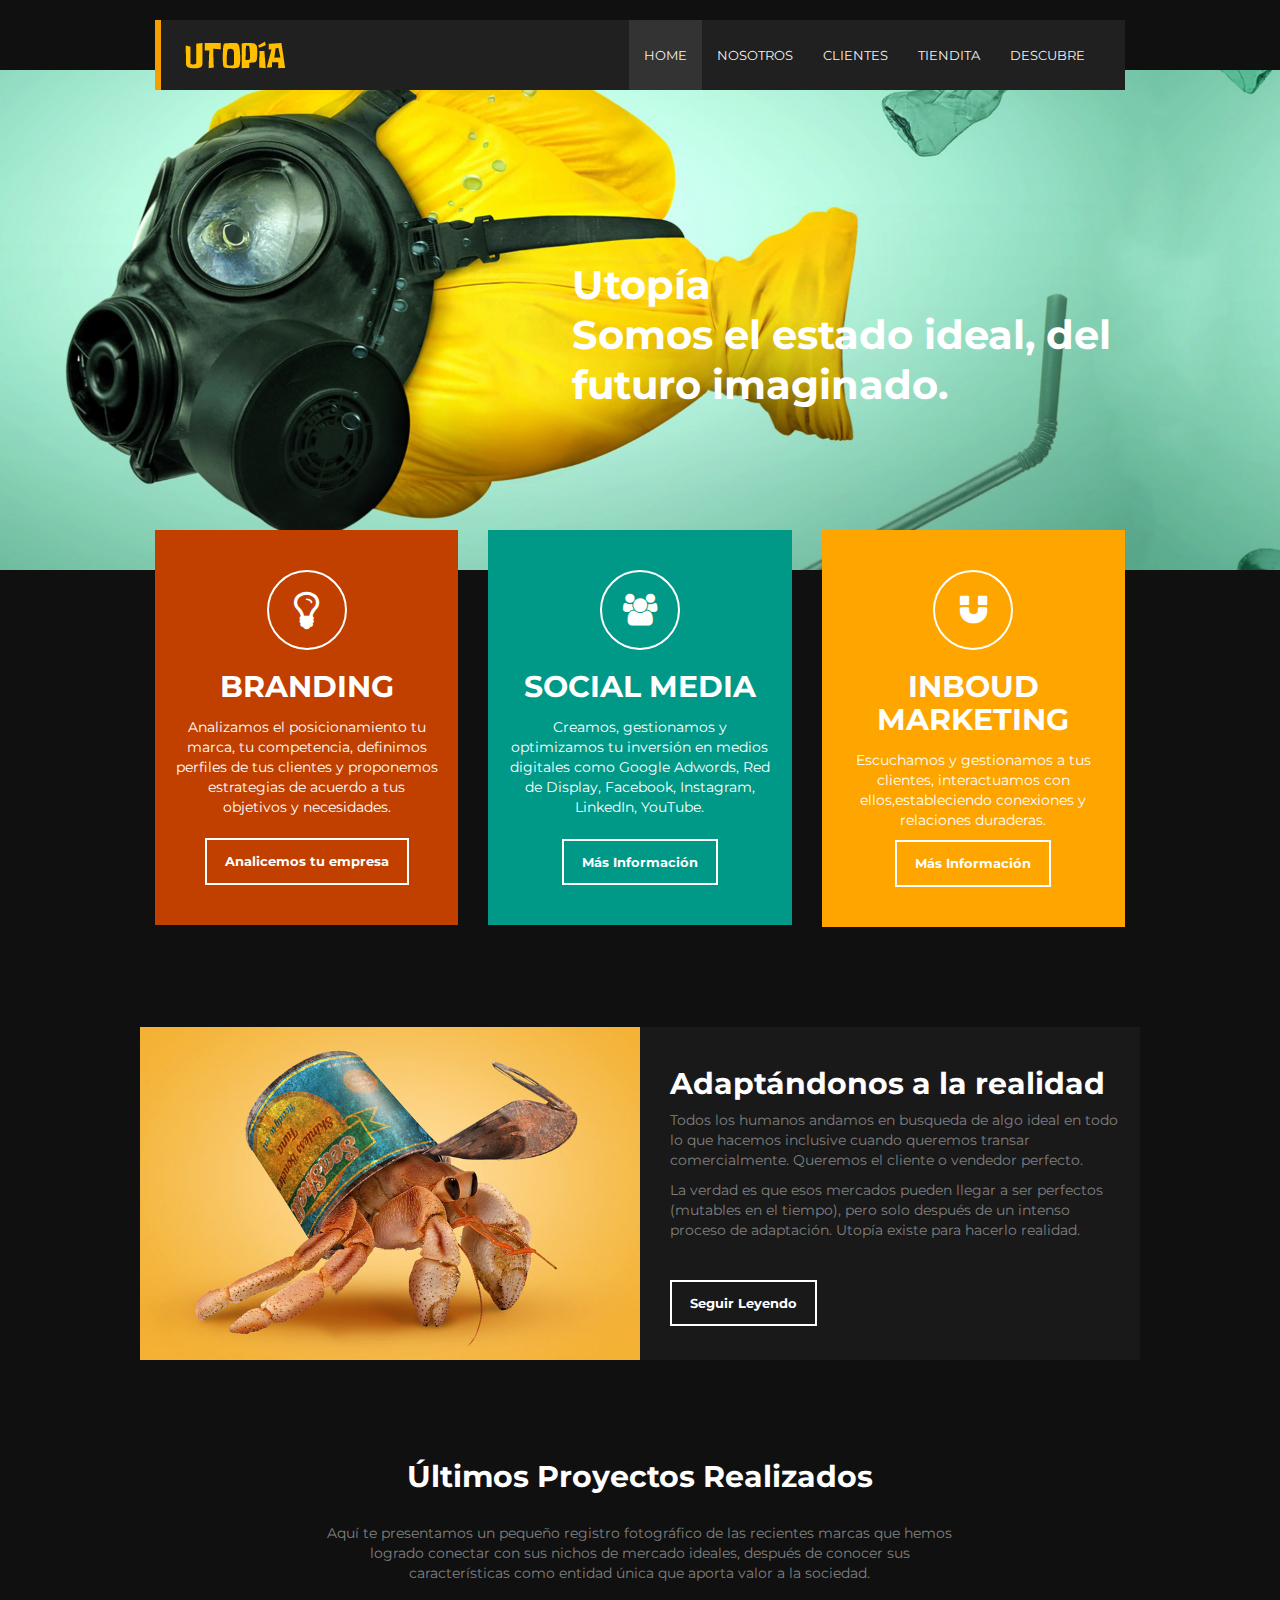
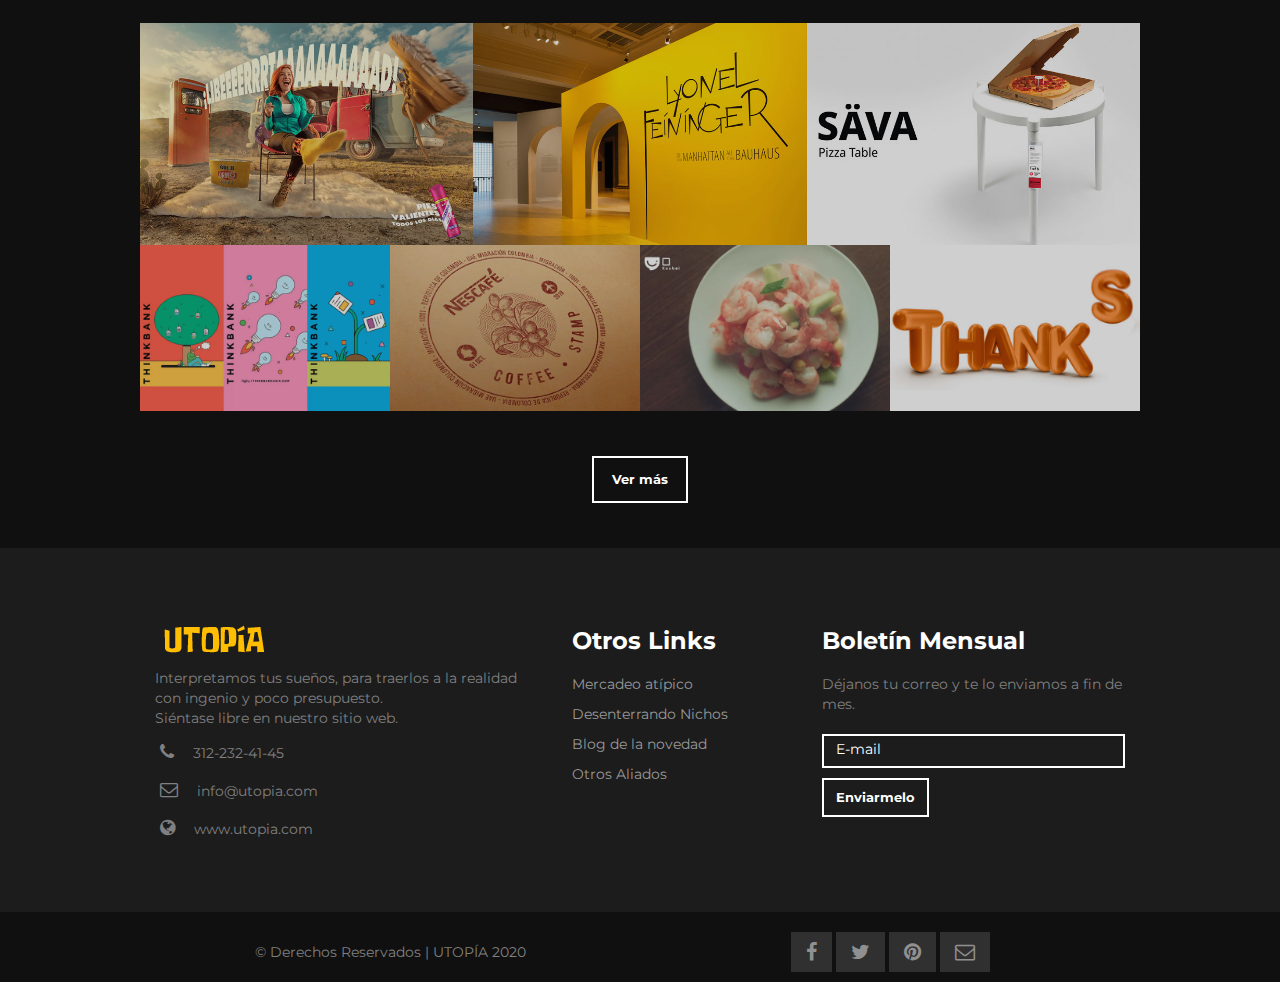
==== commit 7b3eec2b: "Actualización js, prueba API" ====
--- a/index.html
+++ b/index.html
@@ -95,7 +95,7 @@
         <div class="container">
             <div class="row">
                 <div class="col-md-6 col-sm-12">
-                    <img src="images/GuanteTanos.jpg" class="img-responsive" alt="nosotros img">
+                    <img src="images/nosotros-img.jpg" class="img-responsive" alt="nosotros img">
                 </div>
                 <div class="col-md-6 col-sm-12 nosotros-des">
                     <h2>Adaptándonos a la realidad</h2>
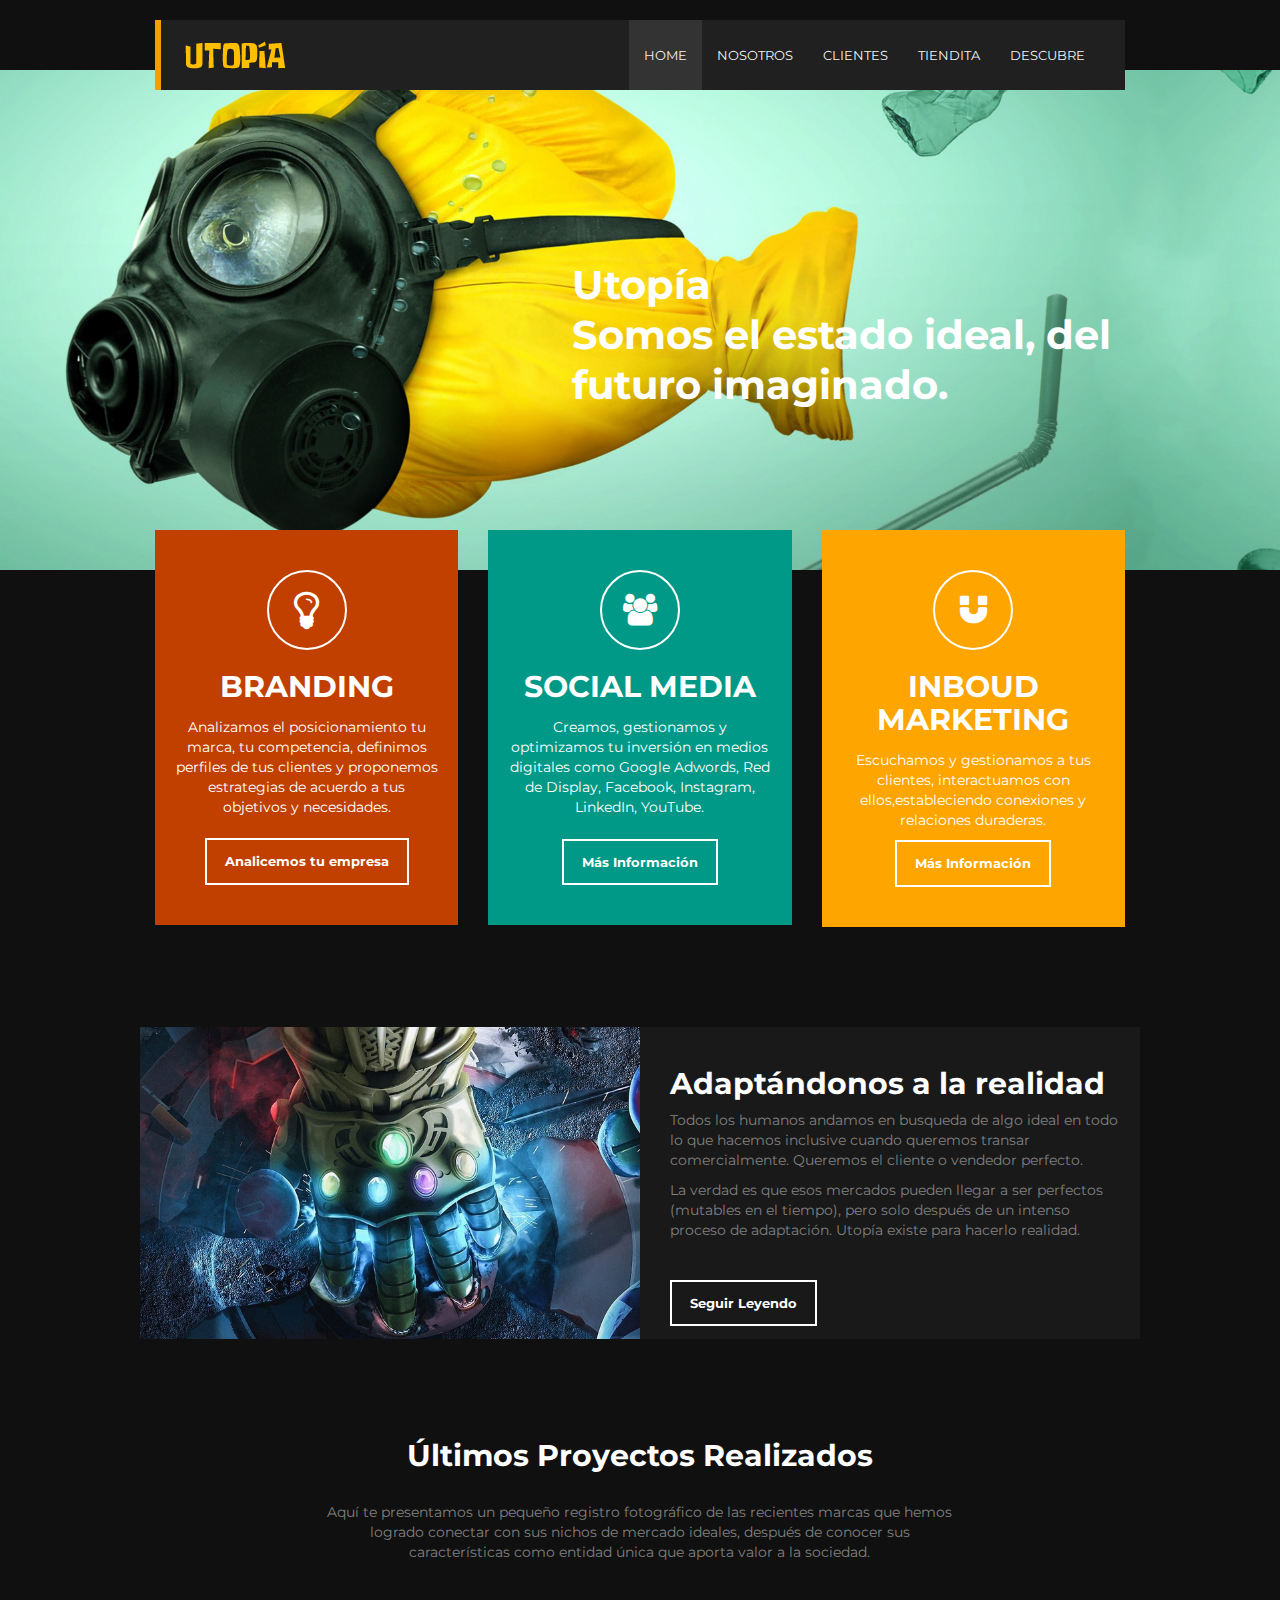
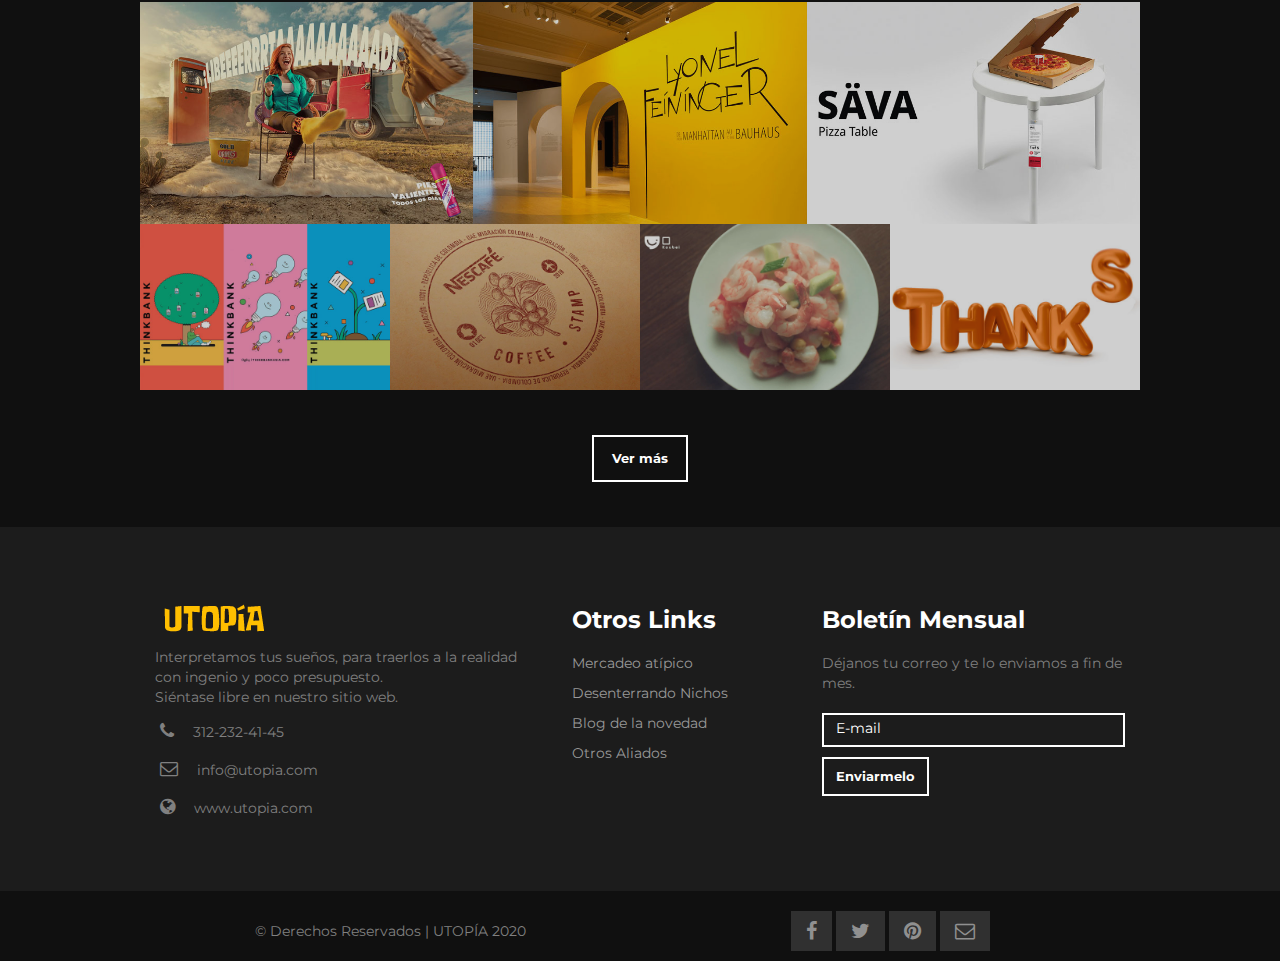
==== commit 025ba401: "Merge branch 'master' of https://github.com/Juanoarango/proyectoUtopia" ====
--- a/index.html
+++ b/index.html
@@ -95,7 +95,7 @@
         <div class="container">
             <div class="row">
                 <div class="col-md-6 col-sm-12">
-                    <img src="images/nosotros-img.jpg" class="img-responsive" alt="nosotros img">
+                    <img src="images/GuanteTanos.jpg" class="img-responsive" alt="nosotros img">
                 </div>
                 <div class="col-md-6 col-sm-12 nosotros-des">
                     <h2>Adaptándonos a la realidad</h2>
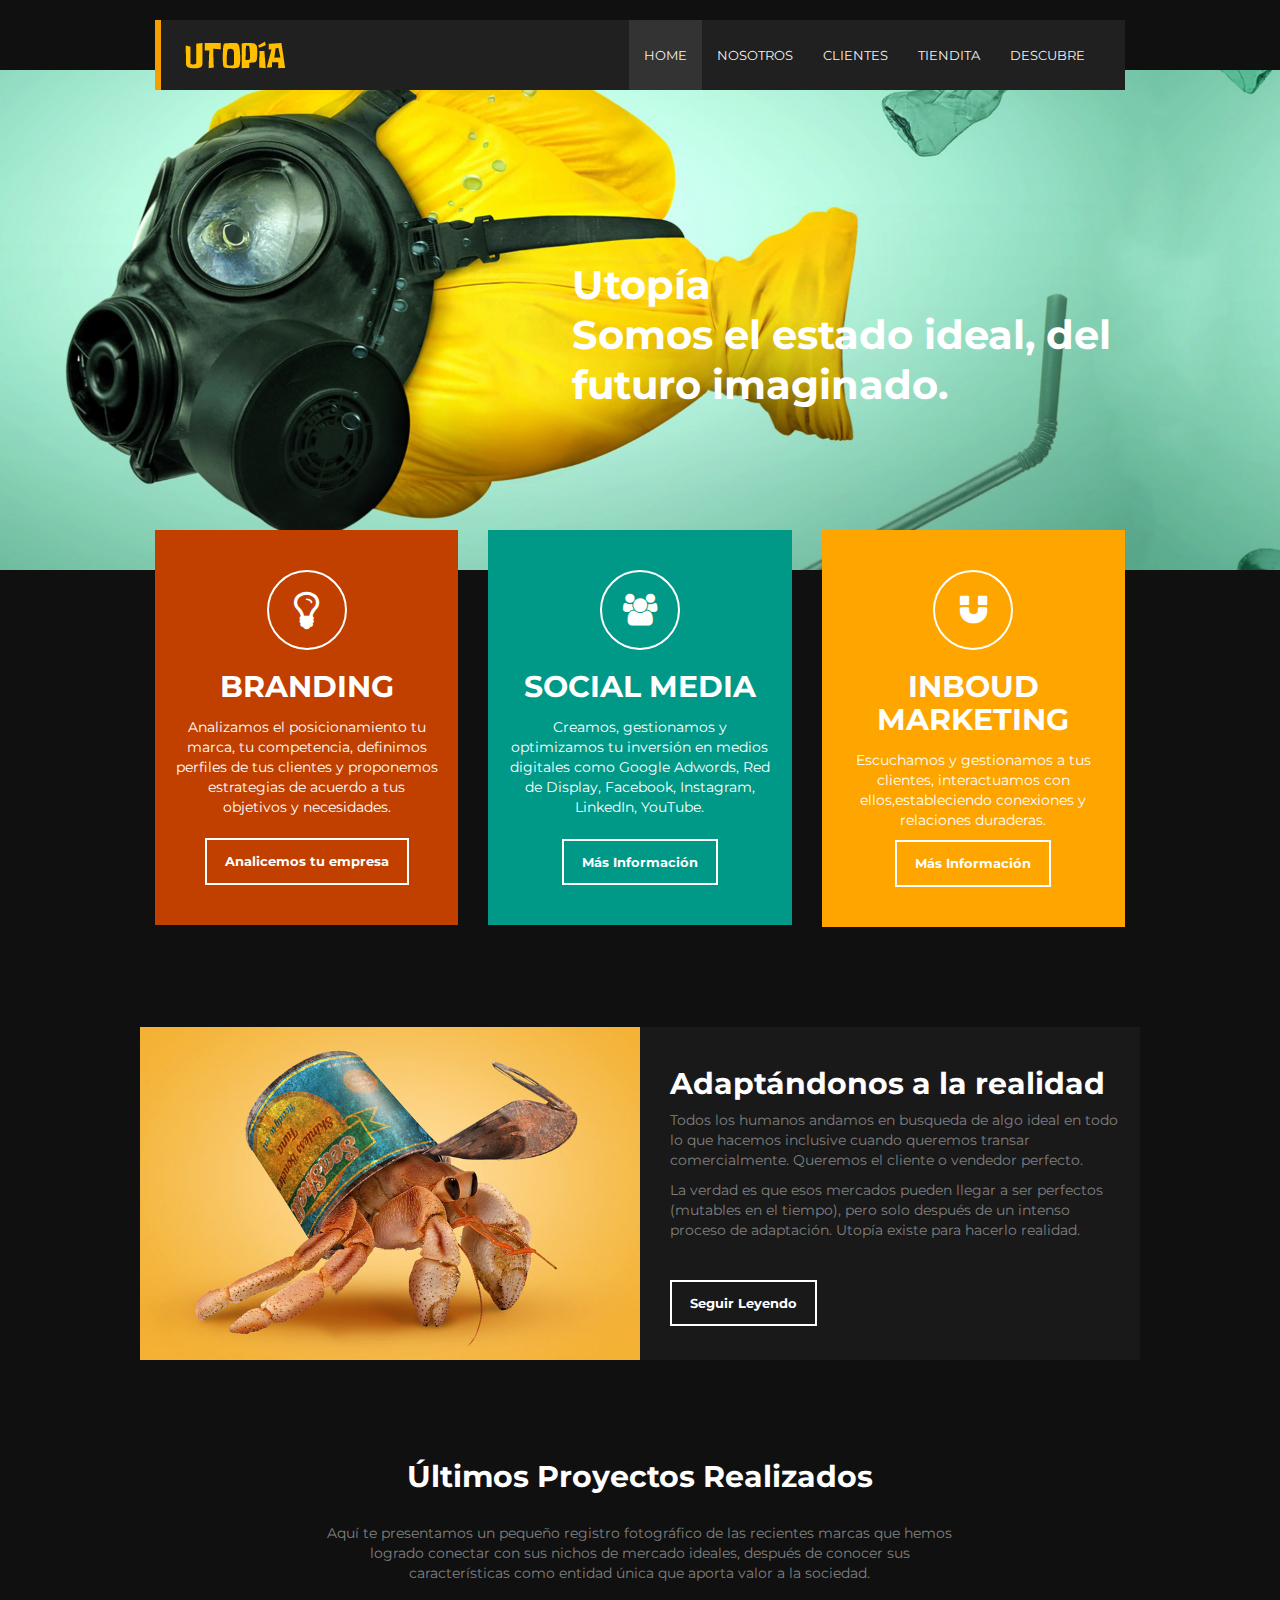
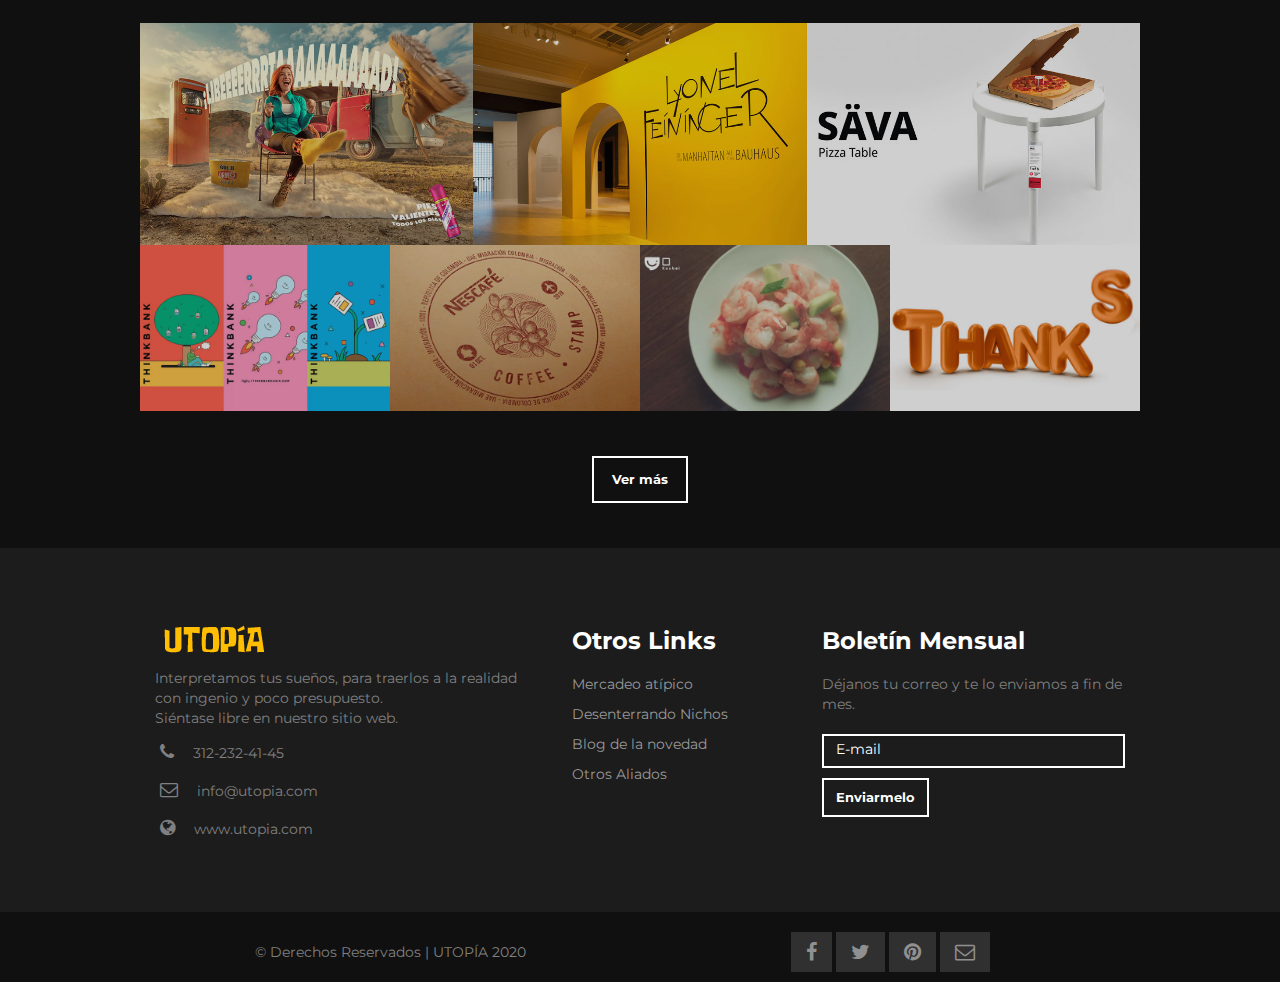
==== commit 18363dff: "Imag. home - Descripción pag descubre" ====
--- a/index.html
+++ b/index.html
@@ -95,13 +95,13 @@
         <div class="container">
             <div class="row">
                 <div class="col-md-6 col-sm-12">
-                    <img src="images/GuanteTanos.jpg" class="img-responsive" alt="nosotros img">
+                    <img src="images/nosotros-img.jpg" class="img-responsive" alt="nosotros img">
                 </div>
                 <div class="col-md-6 col-sm-12 nosotros-des">
                     <h2>Adaptándonos a la realidad</h2>
                     <p>Todos los humanos andamos en busqueda de algo ideal en todo lo que hacemos inclusive cuando queremos transar comercialmente. Queremos el cliente o vendedor perfecto. </p>
                     <p>La verdad es que esos mercados pueden llegar a ser perfectos (mutables en el tiempo), pero solo después de un intenso proceso de adaptación. Utopía existe para hacerlo realidad.</p>
-                    <a href="nosotros.html" class="btn btn-default">Seguir Leyendo</a>
+                    <a href="Descubre.html" class="btn btn-default">Seguir Leyendo</a>
                 </div>
             </div>
         </div>
